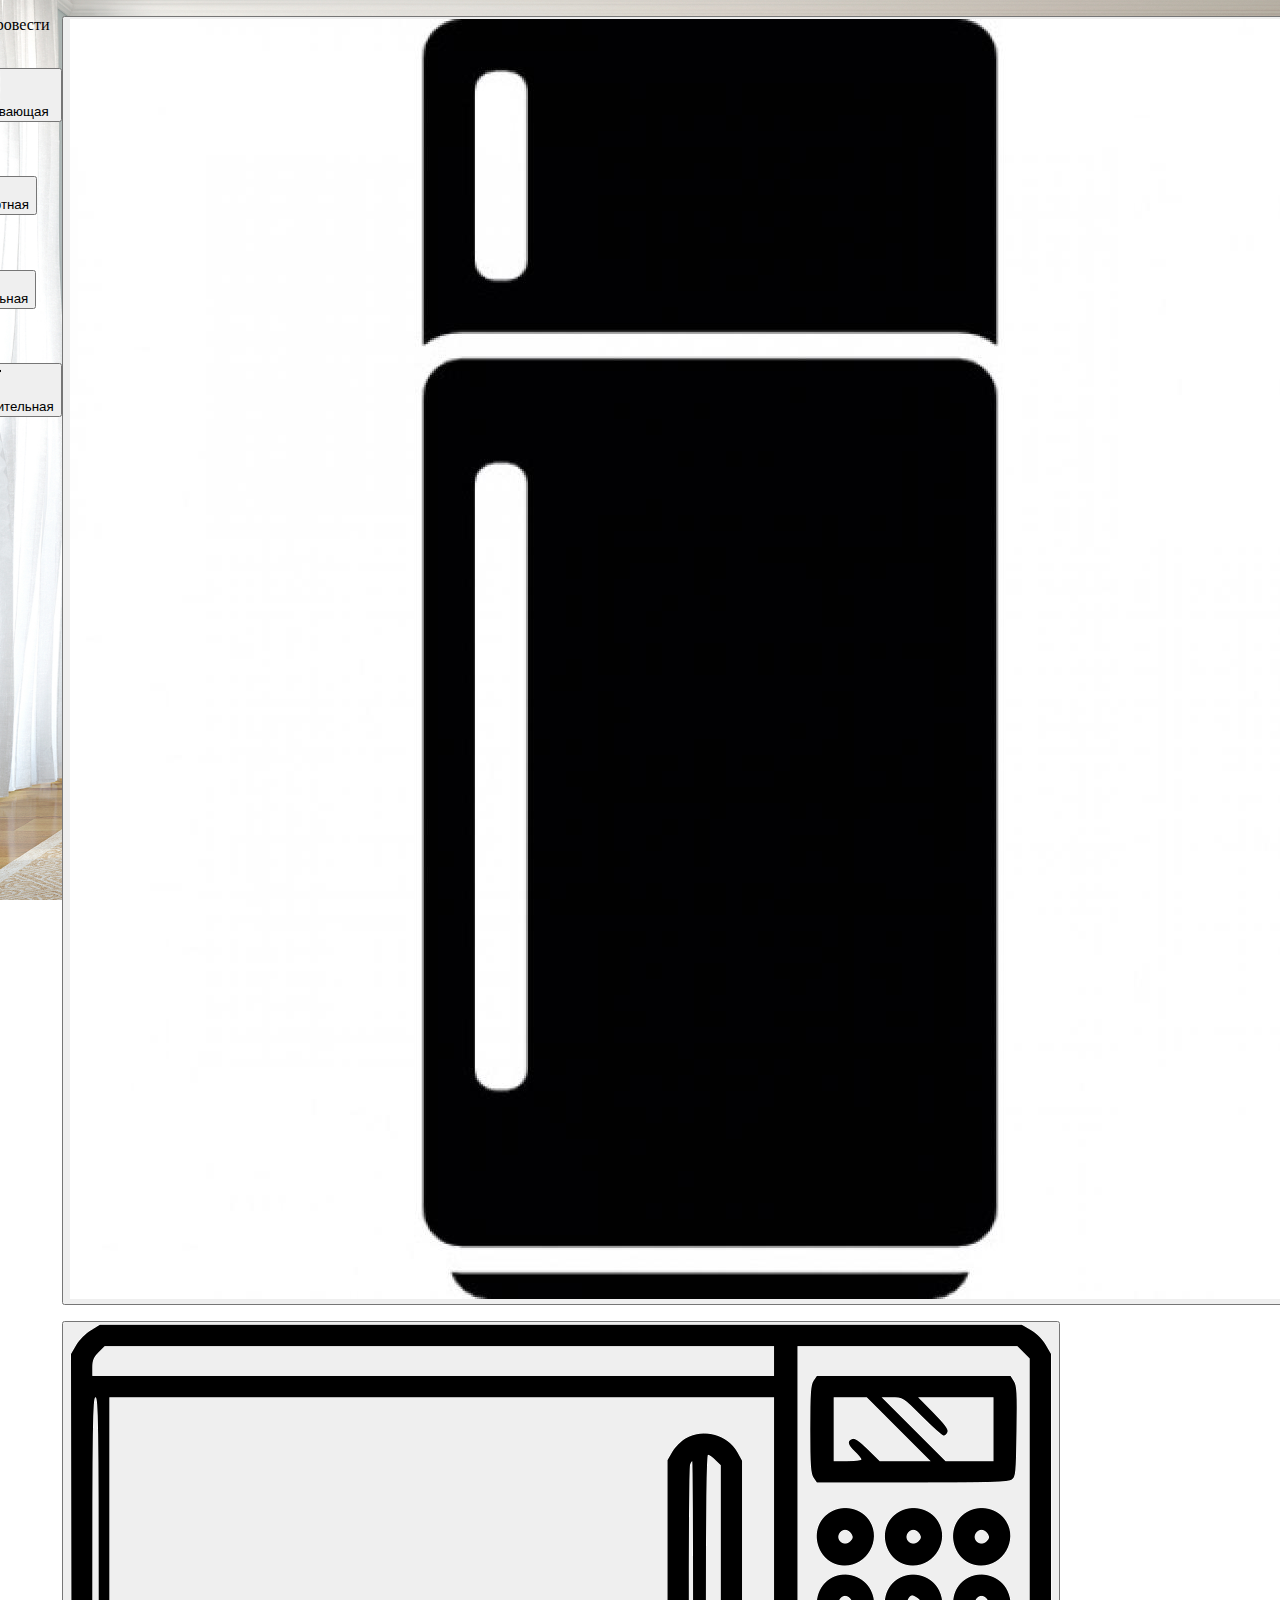
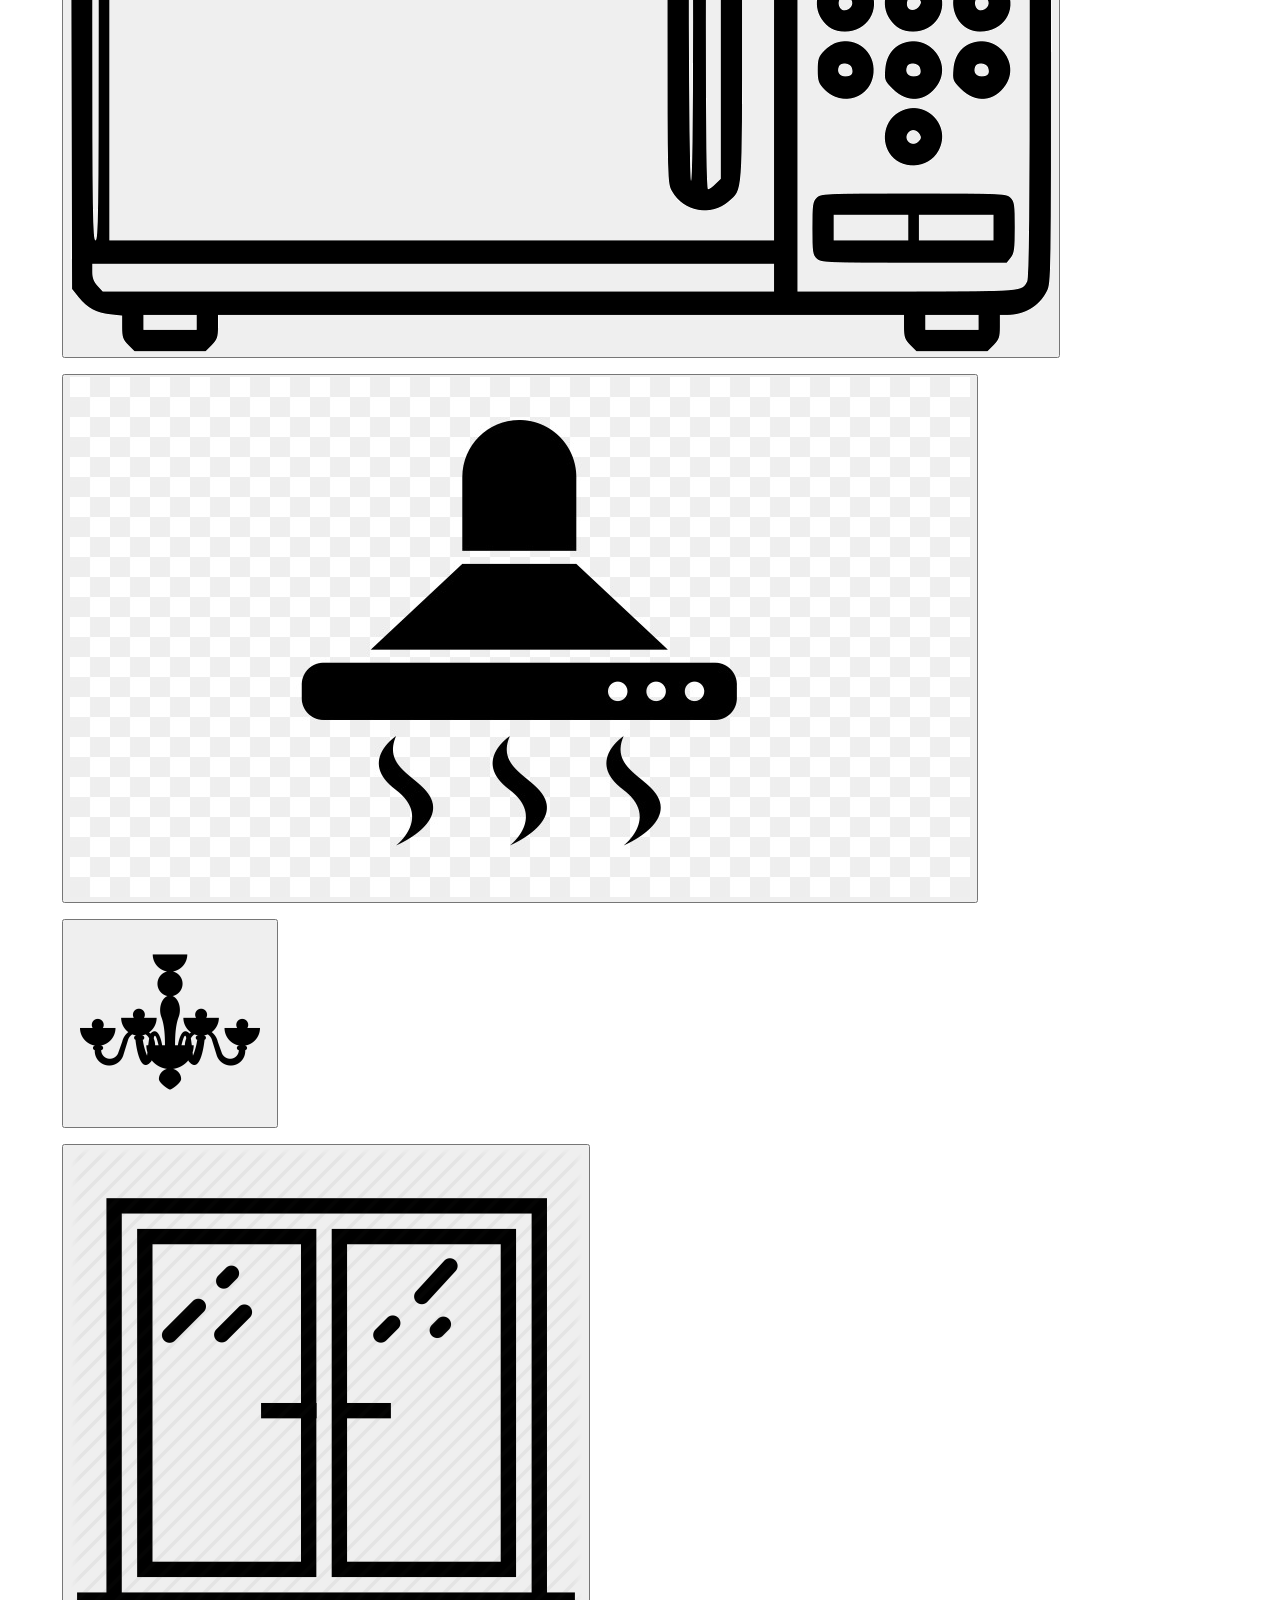
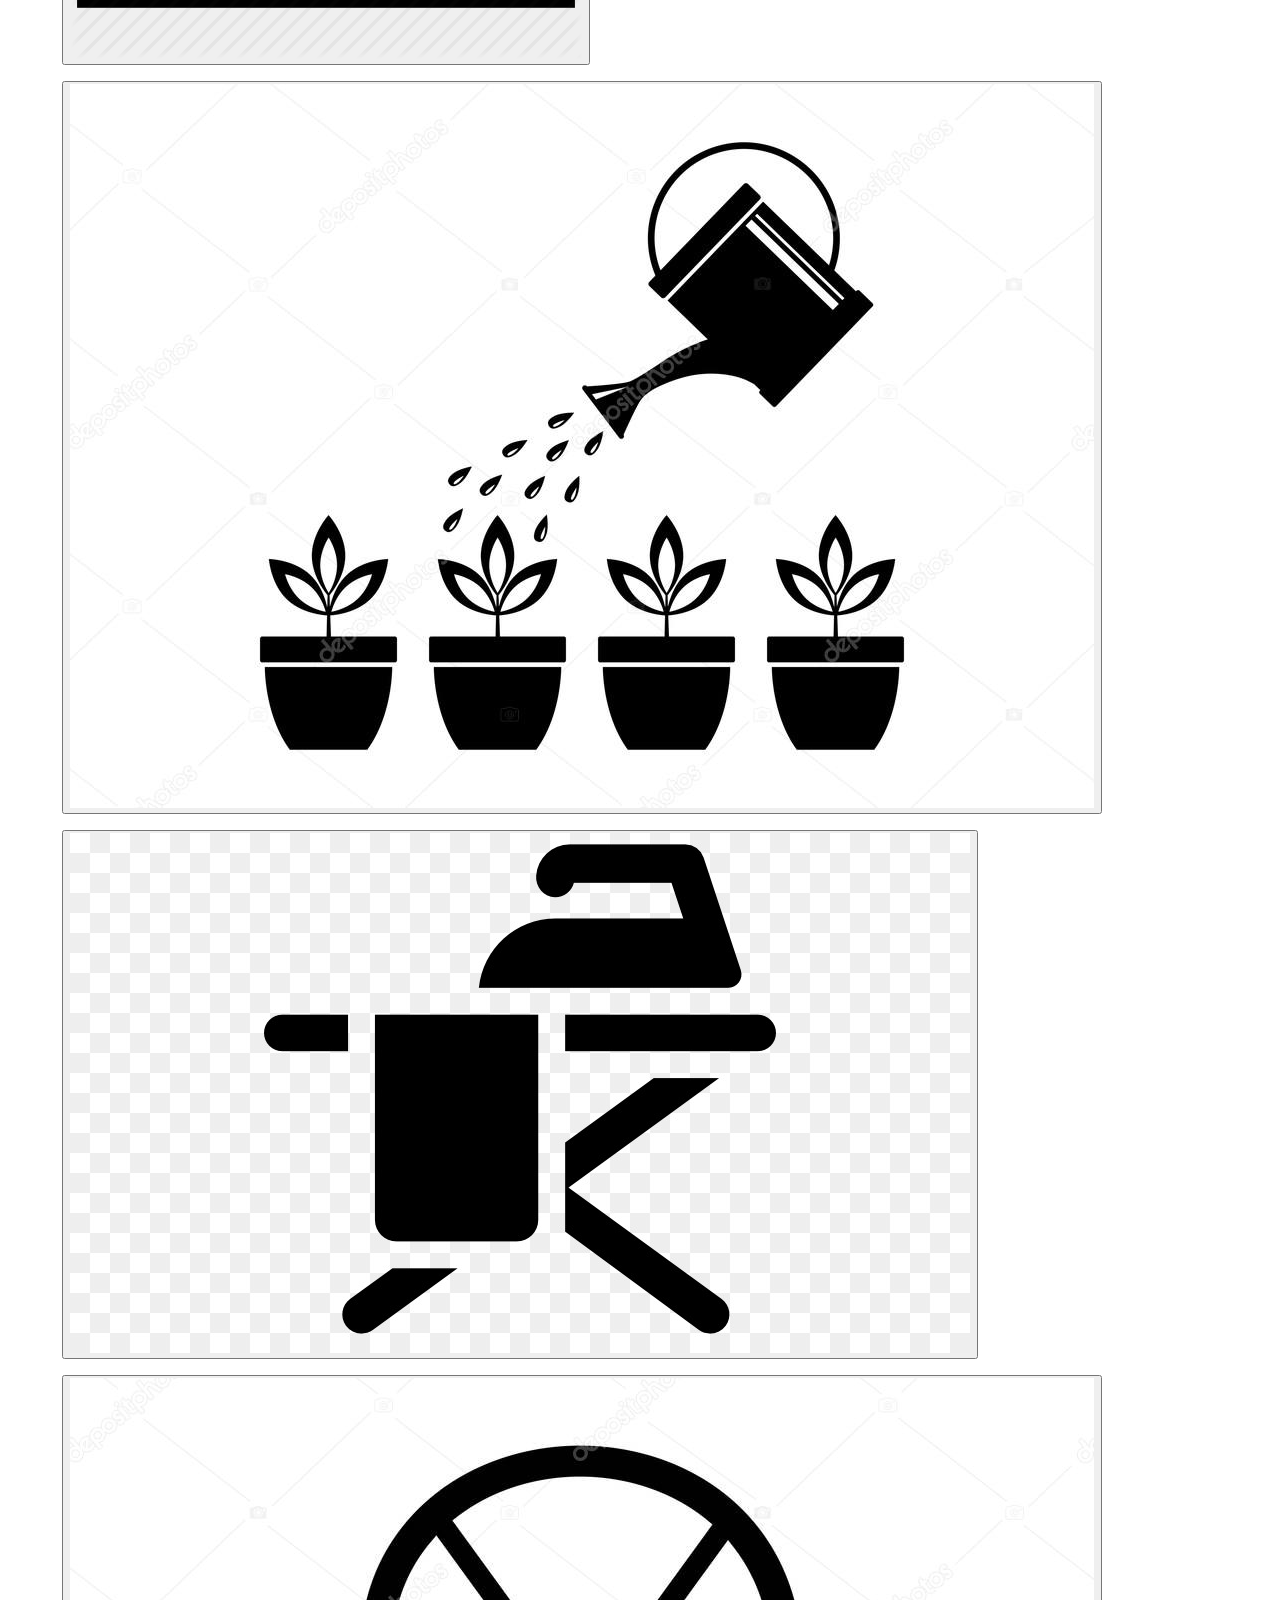
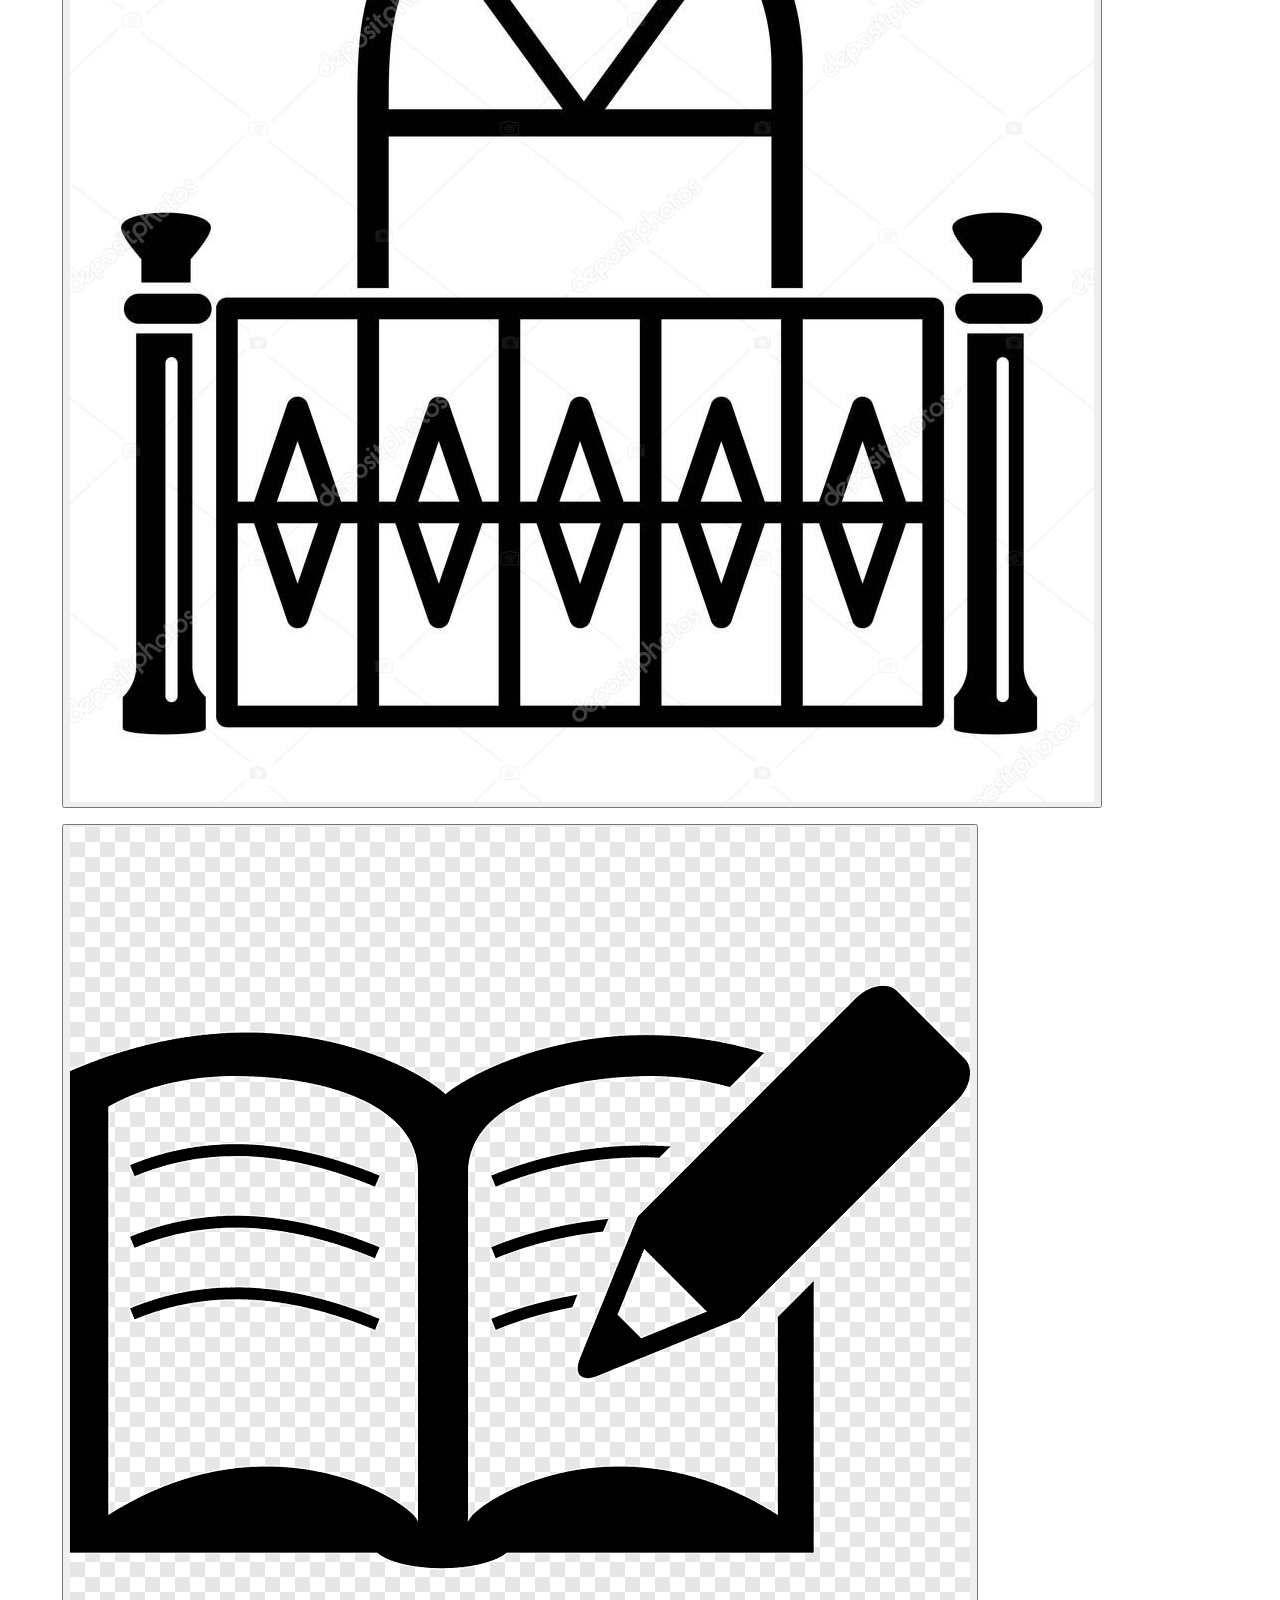
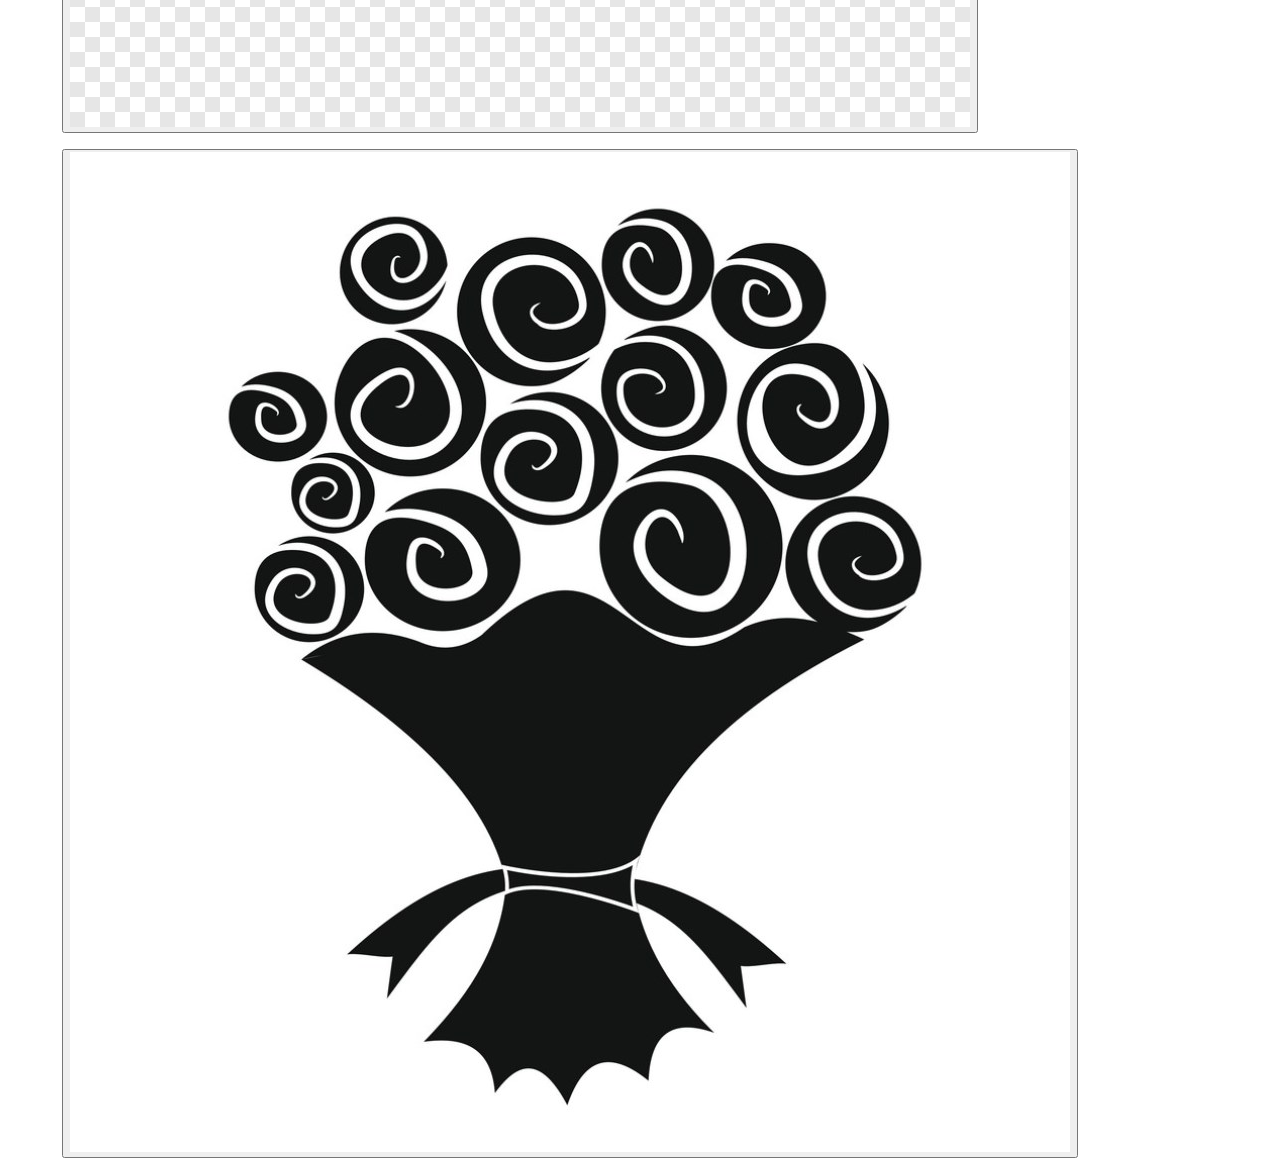
==== service.html @ 636bb2aa "service add" ====
<!DOCTYPE html>
<html lang="en">
<head>
    <meta charset="UTF-8">
    <meta http-equiv="X-UA-Compatible" content="IE=edge">
    <meta name="viewport" content="width=device-width, initial-scale=1.0">
    <link rel="stylesheet" href="style.css">
    <title>Document</title>
</head>
<body>
    <section id="service" class="page">
        <div id="cleaning">
            <p class="service_1_p">1. Какую провести уборку?</p>
            <div id="cleaning_selecton">
                <div class="cleaning_buttons">
                    <button class="cleaning_button"><img src="./icons/service/cleaning.png" alt="cleaning" class="cleaning_button_img">Поддерживающая</button>
                    <p class="cleaning_button_cost">50 р/м<sup>2</sup></p>
                </div>
                <div class="cleaning_buttons">
                    <button class="cleaning_button"><img src="./icons/service/broom.jpg" alt="broom" class="cleaning_button_img">Стандартная</button>
                    <p class="cleaning_button_cost">60 р/м<sup>2</sup></p>
                </div>
                <div class="cleaning_buttons">
                    <button class="cleaning_button"><img src="./icons/service/bucket.png" alt="bucket" class="cleaning_button_img">Генеральная</button>
                    <p class="cleaning_button_cost">100 р/м<sup>2</sup></p>
                </div>
                <div class="cleaning_buttons">
                    <button class="cleaning_button"><img src="./icons/service/drill.png" alt="drill" class="cleaning_button_img">Послестроительная</button>
                    <p class="cleaning_button_cost">120 р/м<sup>2</sup></p>
                </div>
            </div>
        </div>
        <div class="additional">
            <p class="additional_p"></p>
            <div class="additional_services">
                <div class="additional_services_div">
                    <p class="additional_cost"></p>
                    <button class="additional_button"><img src="./icons/service/refrigerator.jpeg" alt=""></button>
                    <p class="additional_name"></p>
                </div>
                <div class="additional_services_div">
                    <p class="additional_cost"></p>
                    <button class="additional_button"><img src="./icons/service/microwave.png" alt=""></button>
                    <p class="additional_name"></p>
                </div>
                <div class="additional_services_div">
                    <p class="additional_cost"></p>
                    <button class="additional_button"><img src="./icons/service/hood.jpg" alt=""></button>
                    <p class="additional_name"></p>
                </div>
                <div class="additional_services_div">
                    <p class="additional_cost"></p>
                    <button class="additional_button"><img src="./icons/service/chandelier.png" alt=""></button>
                    <p class="additional_name"></p>
                </div>
                <div class="additional_services_div">
                    <p class="additional_cost"></p>
                    <button class="additional_button"><img src="./icons/service/windows.png" alt=""></button>
                    <p class="additional_name"></p>
                </div>
                <div class="additional_services_div">
                    <p class="additional_cost"></p>
                    <button class="additional_button"><img src="./icons/service/flowers.jpg" alt=""></button>
                    <p class="additional_name"></p>
                </div>
                <div class="additional_services_div">
                    <p class="additional_cost"></p>
                    <button class="additional_button"><img src="./icons/service/ironing.jpg" alt=""></button>
                    <p class="additional_name"></p>
                </div>
                <div class="additional_services_div">
                    <p class="additional_cost"></p>
                    <button class="additional_button"><img src="./icons/service/balcony.jpg" alt=""></button>
                    <p class="additional_name"></p>
                </div>
                <div class="additional_services_div">
                    <p class="additional_cost"></p>
                    <button class="additional_button"><img src="./icons/service/book.png" alt=""></button>
                    <p class="additional_name"></p>
                </div>
                <div class="additional_services_div">
                    <p class="additional_cost"></p>
                    <button class="additional_button"><img src="./icons/service/bouquet.jpg" alt=""></button>
                    <p class="additional_name"></p>
                </div>
            </div>
        </div>
    </section>
</body>
</html>
---- style.css ----
body {
    margin: 0 auto;
}

#main {
    width: 100vw;
    height: 100vh;
    background: url('./img/main_bg.jpg') center center/cover no-repeat;
    /* filter: blur(3px); */
    display: flex;
    justify-content: center;
}

.page {
    width: 100vw;
    height: 100vh;
    background: url('./img/bg.jpg') center center/cover no-repeat;
    /* filter: blur(3px); */
    display: flex;
    justify-content: center;
}

.col {
    width: auto;
}

#center {
    background-color: rgba(207, 202, 199, 80%);
    width: 32%;
    margin: 0 3%;
}

h1 {
    font-size: 44px;
    text-align: center;
    margin-top: 15%;
}

h2 {
    font-size: 100px;
    color: rgb(170, 162, 155);
    margin: 55% auto;
}

.logo_a {
    display: block;
    text-align: center;
}

.logo {
    width:  85px;
    height: 98px;
}

#buttons {
    margin-top: 25%;
    display: block;
    text-align: center;
}

.menu {
    background-color: rgba(240, 233, 229, 0.6);
    display: block;
    margin: 3% auto;
    width: 41.2%;
    height: 42px;
    border-radius: 10px;
    text-transform: uppercase;
    font-size: 18px;
    cursor: pointer;
}

.cleaning_button_img{
    width: 18px;
    height: 30px;
}
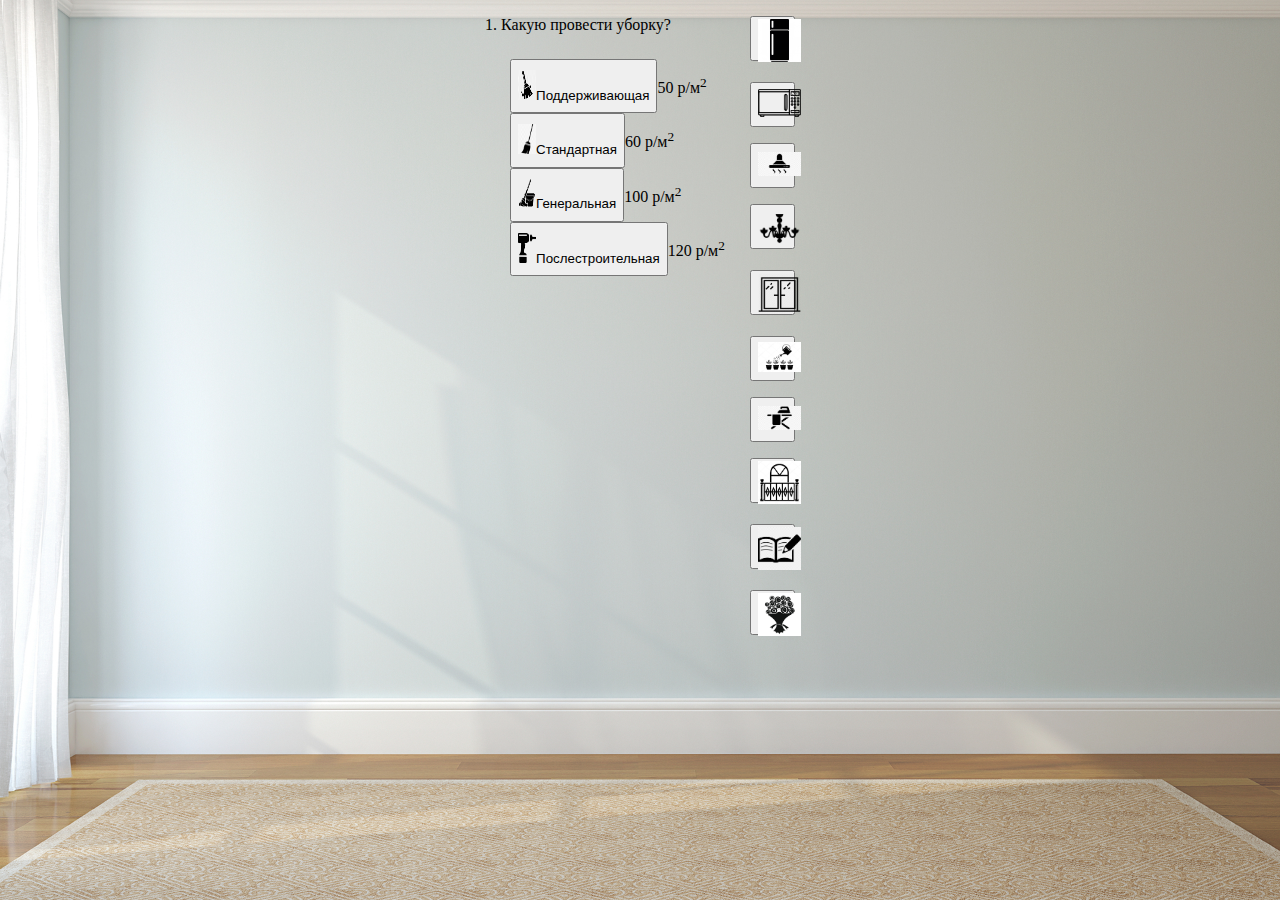
==== commit 7934de50: "service v0.2" ====
--- a/service.html
+++ b/service.html
@@ -35,52 +35,52 @@
             <div class="additional_services">
                 <div class="additional_services_div">
                     <p class="additional_cost"></p>
-                    <button class="additional_button"><img src="./icons/service/refrigerator.jpeg" alt=""></button>
+                    <button class="additional_button"><img src="./icons/service/refrigerator.jpeg" alt="" class="additional_btn_img"></button>
                     <p class="additional_name"></p>
                 </div>
                 <div class="additional_services_div">
                     <p class="additional_cost"></p>
-                    <button class="additional_button"><img src="./icons/service/microwave.png" alt=""></button>
+                    <button class="additional_button"><img src="./icons/service/microwave.png" alt="" class="additional_btn_img"></button>
                     <p class="additional_name"></p>
                 </div>
                 <div class="additional_services_div">
                     <p class="additional_cost"></p>
-                    <button class="additional_button"><img src="./icons/service/hood.jpg" alt=""></button>
+                    <button class="additional_button"><img src="./icons/service/hood.jpg" alt="" class="additional_btn_img"></button>
                     <p class="additional_name"></p>
                 </div>
                 <div class="additional_services_div">
                     <p class="additional_cost"></p>
-                    <button class="additional_button"><img src="./icons/service/chandelier.png" alt=""></button>
+                    <button class="additional_button"><img src="./icons/service/chandelier.png" alt="" class="additional_btn_img"></button>
                     <p class="additional_name"></p>
                 </div>
                 <div class="additional_services_div">
                     <p class="additional_cost"></p>
-                    <button class="additional_button"><img src="./icons/service/windows.png" alt=""></button>
+                    <button class="additional_button"><img src="./icons/service/windows.png" alt="" class="additional_btn_img"></button>
                     <p class="additional_name"></p>
                 </div>
                 <div class="additional_services_div">
                     <p class="additional_cost"></p>
-                    <button class="additional_button"><img src="./icons/service/flowers.jpg" alt=""></button>
+                    <button class="additional_button"><img src="./icons/service/flowers.jpg" alt="" class="additional_btn_img"></button>
                     <p class="additional_name"></p>
                 </div>
                 <div class="additional_services_div">
                     <p class="additional_cost"></p>
-                    <button class="additional_button"><img src="./icons/service/ironing.jpg" alt=""></button>
+                    <button class="additional_button"><img src="./icons/service/ironing.jpg" alt="" class="additional_btn_img"></button>
                     <p class="additional_name"></p>
                 </div>
                 <div class="additional_services_div">
                     <p class="additional_cost"></p>
-                    <button class="additional_button"><img src="./icons/service/balcony.jpg" alt=""></button>
+                    <button class="additional_button"><img src="./icons/service/balcony.jpg" alt="" class="additional_btn_img"></button>
                     <p class="additional_name"></p>
                 </div>
                 <div class="additional_services_div">
                     <p class="additional_cost"></p>
-                    <button class="additional_button"><img src="./icons/service/book.png" alt=""></button>
+                    <button class="additional_button"><img src="./icons/service/book.png" alt="" class="additional_btn_img"></button>
                     <p class="additional_name"></p>
                 </div>
                 <div class="additional_services_div">
                     <p class="additional_cost"></p>
-                    <button class="additional_button"><img src="./icons/service/bouquet.jpg" alt=""></button>
+                    <button class="additional_button"><img src="./icons/service/bouquet.jpg" alt="" class="additional_btn_img"></button>
                     <p class="additional_name"></p>
                 </div>
             </div>
--- a/style.css
+++ b/style.css
@@ -70,7 +70,26 @@
     cursor: pointer;
 }
 
+#cleaning_selecton{
+    margin: 25px;
+}
+
+.cleaning_buttons{
+    display: flex;
+    flex-direction: row;
+}
+
 .cleaning_button_img{
     width: 18px;
     height: 30px;
+}
+
+.additional_button{
+    width: 45px;
+    height: 45px;
+}
+
+.additional_btn_img{
+    max-width: 43px;
+    max-height: 43px;
 }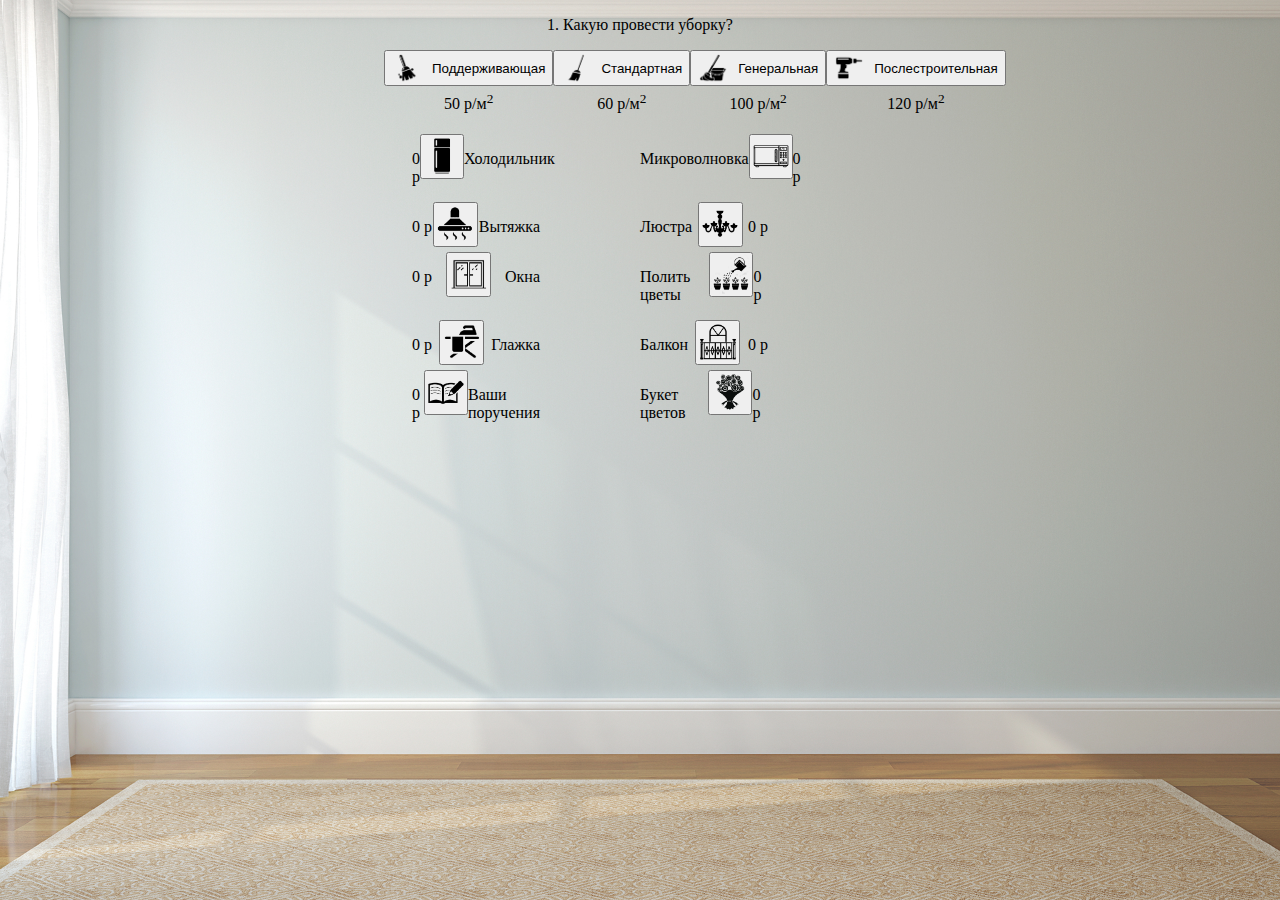
==== commit 10143cb9: "services v0.2" ====
--- a/service.html
+++ b/service.html
@@ -10,14 +10,14 @@
 <body>
     <section id="service" class="page">
         <div id="cleaning">
-            <p class="service_1_p">1. Какую провести уборку?</p>
+            <p id="service_1_p">1. Какую провести уборку?</p>
             <div id="cleaning_selecton">
                 <div class="cleaning_buttons">
                     <button class="cleaning_button"><img src="./icons/service/cleaning.png" alt="cleaning" class="cleaning_button_img">Поддерживающая</button>
                     <p class="cleaning_button_cost">50 р/м<sup>2</sup></p>
                 </div>
                 <div class="cleaning_buttons">
-                    <button class="cleaning_button"><img src="./icons/service/broom.jpg" alt="broom" class="cleaning_button_img">Стандартная</button>
+                    <button class="cleaning_button"><img src="./icons/service/broom.png" alt="broom" class="cleaning_button_img">Стандартная</button>
                     <p class="cleaning_button_cost">60 р/м<sup>2</sup></p>
                 </div>
                 <div class="cleaning_buttons">
@@ -30,58 +30,58 @@
                 </div>
             </div>
         </div>
-        <div class="additional">
-            <p class="additional_p"></p>
-            <div class="additional_services">
+        <div id="additional">
+            <p id="additional_p"></p>
+            <div id="additional_services">
                 <div class="additional_services_div">
-                    <p class="additional_cost"></p>
-                    <button class="additional_button"><img src="./icons/service/refrigerator.jpeg" alt="" class="additional_btn_img"></button>
-                    <p class="additional_name"></p>
+                    <p class="additional_cost">0 р</p>
+                    <button class="additional_button"><img src="./icons/service/refrigerator.png" alt="" class="additional_btn_img"></button>
+                    <p class="additional_name">Холодильник</p>
                 </div>
                 <div class="additional_services_div">
-                    <p class="additional_cost"></p>
+                    <p class="additional_name">Микроволновка</p>
                     <button class="additional_button"><img src="./icons/service/microwave.png" alt="" class="additional_btn_img"></button>
-                    <p class="additional_name"></p>
+                    <p class="additional_cost">0 р</p>
                 </div>
                 <div class="additional_services_div">
-                    <p class="additional_cost"></p>
-                    <button class="additional_button"><img src="./icons/service/hood.jpg" alt="" class="additional_btn_img"></button>
-                    <p class="additional_name"></p>
+                    <p class="additional_cost">0 р</p>
+                    <button class="additional_button"><img src="./icons/service/hood.png" alt="" class="additional_btn_img"></button>
+                    <p class="additional_name">Вытяжка</p>
                 </div>
                 <div class="additional_services_div">
-                    <p class="additional_cost"></p>
+                    <p class="additional_name">Люстра</p>
                     <button class="additional_button"><img src="./icons/service/chandelier.png" alt="" class="additional_btn_img"></button>
-                    <p class="additional_name"></p>
+                    <p class="additional_cost">0 р</p>
                 </div>
                 <div class="additional_services_div">
-                    <p class="additional_cost"></p>
+                    <p class="additional_cost">0 р</p>
                     <button class="additional_button"><img src="./icons/service/windows.png" alt="" class="additional_btn_img"></button>
-                    <p class="additional_name"></p>
+                    <p class="additional_name">Окна</p>
                 </div>
                 <div class="additional_services_div">
-                    <p class="additional_cost"></p>
-                    <button class="additional_button"><img src="./icons/service/flowers.jpg" alt="" class="additional_btn_img"></button>
-                    <p class="additional_name"></p>
+                    <p class="additional_name">Полить цветы</p>
+                    <button class="additional_button"><img src="./icons/service/flowers.png" alt="" class="additional_btn_img"></button>
+                    <p class="additional_cost">0 р</p>
                 </div>
                 <div class="additional_services_div">
-                    <p class="additional_cost"></p>
-                    <button class="additional_button"><img src="./icons/service/ironing.jpg" alt="" class="additional_btn_img"></button>
-                    <p class="additional_name"></p>
+                    <p class="additional_cost">0 р</p>
+                    <button class="additional_button"><img src="./icons/service/ironing.png" alt="" class="additional_btn_img"></button>
+                    <p class="additional_name">Глажка</p>
                 </div>
                 <div class="additional_services_div">
-                    <p class="additional_cost"></p>
-                    <button class="additional_button"><img src="./icons/service/balcony.jpg" alt="" class="additional_btn_img"></button>
-                    <p class="additional_name"></p>
+                    <p class="additional_name">Балкон</p>
+                    <button class="additional_button"><img src="./icons/service/balcony.png" alt="" class="additional_btn_img"></button>
+                    <p class="additional_cost">0 р</p>
                 </div>
                 <div class="additional_services_div">
-                    <p class="additional_cost"></p>
+                    <p class="additional_cost">0 р</p>
                     <button class="additional_button"><img src="./icons/service/book.png" alt="" class="additional_btn_img"></button>
-                    <p class="additional_name"></p>
+                    <p class="additional_name">Ваши поручения</p>
                 </div>
                 <div class="additional_services_div">
-                    <p class="additional_cost"></p>
-                    <button class="additional_button"><img src="./icons/service/bouquet.jpg" alt="" class="additional_btn_img"></button>
-                    <p class="additional_name"></p>
+                    <p class="additional_name">Букет цветов</p>
+                    <button class="additional_button"><img src="./icons/service/bouquet.png" alt="" class="additional_btn_img"></button>
+                    <p class="additional_cost">0 р</p>
                 </div>
             </div>
         </div>
--- a/style.css
+++ b/style.css
@@ -1,6 +1,8 @@
 body {
     margin: 0 auto;
 }
+
+/* Main page */
 
 #main {
     width: 100vw;
@@ -11,23 +13,22 @@
     justify-content: center;
 }
 
-.page {
-    width: 100vw;
-    height: 100vh;
-    background: url('./img/bg.jpg') center center/cover no-repeat;
-    /* filter: blur(3px); */
-    display: flex;
-    justify-content: center;
+.col {
+    width: auto;
 }
 
-.col {
-    width: auto;
+#left{
+
 }
 
 #center {
     background-color: rgba(207, 202, 199, 80%);
     width: 32%;
     margin: 0 3%;
+}
+
+#right{
+    
 }
 
 h1 {
@@ -70,26 +71,105 @@
     cursor: pointer;
 }
 
+#social{
+
+}
+
+.social_networks{
+
+}
+
+/* Pages section */ 
+
+.page {
+    width: 100vw;
+    height: 100vh;
+    background: url('./img/bg.jpg') center center/cover no-repeat;
+    /* filter: blur(3px); */
+    display: flex;
+    justify-content: center;
+}
+
+/*Services Page */
+
+#service{
+    display: inline-block;
+    
+}
+
+#cleaning{
+    display: inleine;
+    
+}
+
+#service_1_p{
+    text-align: center;
+}
+
 #cleaning_selecton{
-    margin: 25px;
+    width: 40%;
+    margin: 0 auto;
+    display: flex;
+    justify-content: space-around;
 }
 
 .cleaning_buttons{
+}
+
+.cleaning_button{
     display: flex;
-    flex-direction: row;
+    align-items: center;
+    justify-content:center;
 }
 
 .cleaning_button_img{
-    width: 18px;
+    width: 30px;
     height: 30px;
+    margin-right: 10px;
+}
+
+.cleaning_button_cost{
+    text-align: center;
+    margin: 5px;
+}
+
+#additional{
+    width: 40%;
+    margin: 0 auto;
+}
+
+#additional_p{
+
+}
+
+#additional_services{
+    display: flex;
+    justify-content: center;
+    flex-wrap: wrap;
+}
+
+.additional_services_div{
+    width: 25%;
+    display: flex;
+    justify-content: space-between;
+    margin-right: 100px;
+}
+
+.additional_cost{
+
 }
 
 .additional_button{
     width: 45px;
     height: 45px;
+    padding: 0;
 }
 
 .additional_btn_img{
-    max-width: 43px;
-    max-height: 43px;
+    max-width: 40px;
+    max-height: 40px;
+}
+
+.additional_name{
+
 }